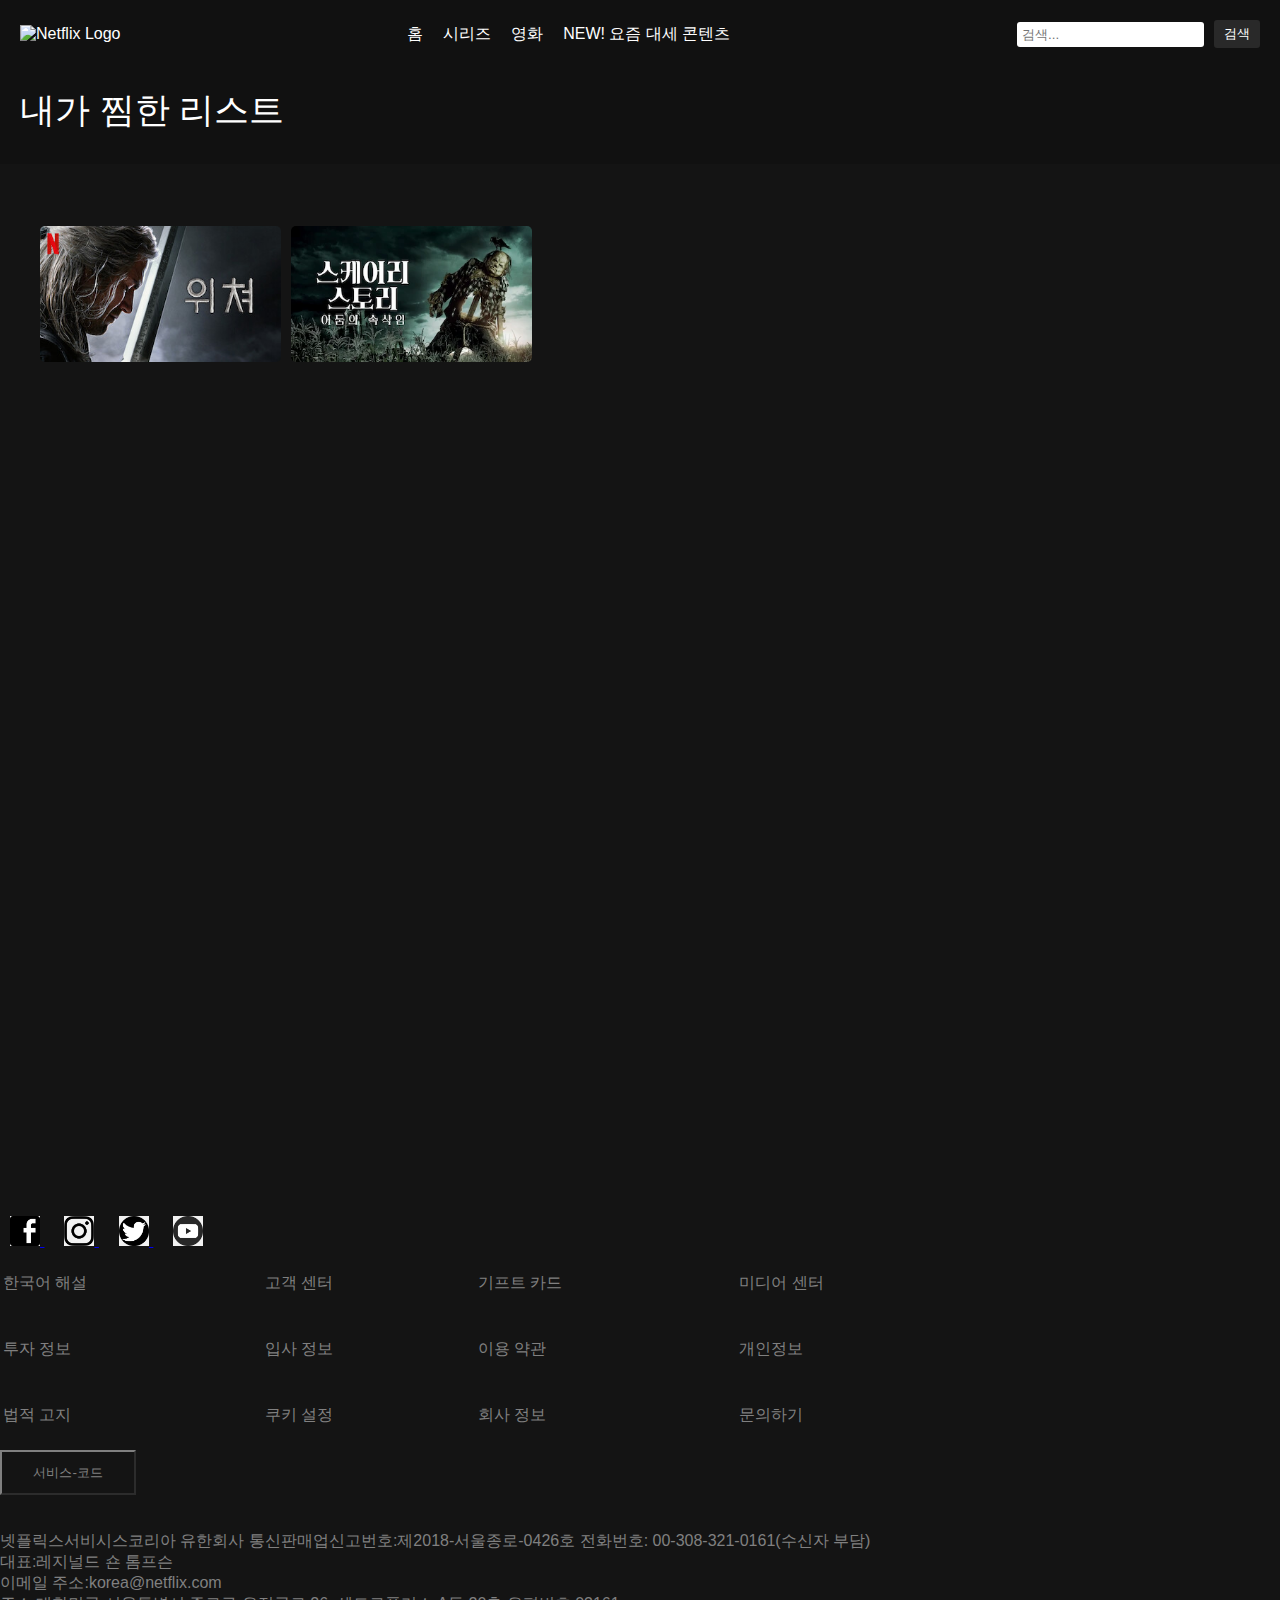
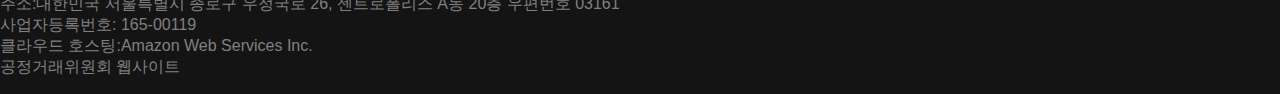
==== pages/jjim/jjim.html @ 653cf711 "ADD::ADD PAGE 내가 찜한 리스트 페이지 추가 및 완성" ====
<!DOCTYPE html>
<html lang="en">
<head>
    <meta charset="UTF-8">
    <meta name="viewport" content="width=device-width, initial-scale=1.0">
    <title>홈 - 넷플릭스</title>
    <link rel="stylesheet" href="jjim.css">
</head>
<body>
    <header>
        <div class="top-section">
            <div class="logo">
                <img src="https://upload.wikimedia.org/wikipedia/commons/0/08/Netflix_2015_logo.svg" alt="Netflix Logo">
            </div>
            <nav>
                <ul>
                    <li><a href="C:\Users\User\Desktop\코딩\html\netflix\pages\index\index.html">홈</a></li>
                    <li><a href="C:\Users\User\Desktop\코딩\html\netflix\pages\index\index.html">시리즈</a></li>
                    <li><a href="#" onclick="scrollToTop(event)">영화</a></li>
                    <li><a href="C:\Users\User\Desktop\코딩\html\netflix\pages\new\new.html">NEW! 요즘 대세 콘텐츠</a></li>
                </ul>
            </nav>
            <div class="search-bar">
                <input type="text" id="search-input" placeholder="검색...">
                <button type="button" onclick="searchMovie()">검색</button>
            </div>
        </div>
        <div class="bottom-section">
            <nav>
                <ul>
                    <li><a href="C:\Users\User\Desktop\코딩\html\netflix\pages\jjim\jjim.html"><span style="font-size: 26pt;">내가 찜한 리스트</span></a></li>
                </ul>
            </nav>
        </div>
    </header>
    <main>
        <br>
        <br>
        <br>
        <br>
        <br>
        <br>
        <br>
        <section class="row">
            <div class="row-wrapper">
                <div class="row-inner">
                    <div class="movie">
                        <img src="../../assets/image/jjim-image 1.jpg" alt="Watching Movie 1">
                    </div>
                    <div class="movie">
                        <img src="../../assets/image/jjim-image 2.webp" alt="Watching Movie 2">
                    </div>
                </div>
            </div>
        </section>
        <br>
        <br>
        <br>
        <br>
        <br>
        <br>
        <br>
        <br>
        <br>
        <br>
        <br>
        <br>
        <br>
        <br>
        <br>
        <br>
        <br>
        <br>
        <br>
        <br>
        <br>
        <br>
        <br>
        <br>
        <br>
        <br>
        <br>
        <br>
        <br>
        <br>
        <br>
        <br>
        <br>
        <br>
        <br>
        <br>
        <br>
        <br>
        <br>
        <br>
        <br>
        <br>
        <br>
        <br>
        <br>

    </main>
    <footer>
        <div class="social-media">
            <a href="https://www.facebook.com/netflixkr" target="_blank">
                <img src="../../assets/icon/facebook.png" alt="Facebook Logo">
            </a>
            <a href="https://www.instagram.com/netflixkr/" target="_blank">
                <img src="../../assets/icon/instagram.png" alt="Instagram Logo">
            </a>
            <a href="https://twitter.com/netflixkr" target="_blank">
                <img src="../../assets/icon/twitter.png" alt="Twitter Logo">
            </a>
            <a href="https://www.youtube.com/user/NetflixKR" target="_blank">
                <img src="../../assets/icon/youtube.png" alt="YouTube Logo">
            </a>
        </div>
        <div class="outlink-table">
            <table width="1000" height="200"> 
                <tr>
                    <td><a href="file:///C:/Users/User/Desktop/%EC%BD%94%EB%94%A9/html/netflix/pages/index/index.html">한국어 해설</a></td>
                    <td><a href="https://help.netflix.com/ko">고객 센터</a></td>
                    <td><a href="https://www.netflix.com/kr/redeem">기프트 카드</a></td>
                    <td><a href="https://media.netflix.com/ko/">미디어 센터</a></td>
                </tr>
                <tr>
                    <td><a href="https://ir.netflix.net/ir-overview/profile/default.aspx">투자 정보</a></td>
                    <td><a href="https://jobs.netflix.com/">입사 정보</a></td>
                    <td><a href="https://help.netflix.com/legal/termsofuse">이용 약관</a></td>
                    <td><a href="https://help.netflix.com/legal/privacy">개인정보</a></td>
                </tr>
                <tr>
                    <td><a href="https://help.netflix.com/legal/notices">법적 고지</a></td>
                    <td><span style="color: #808080;">쿠키 설정</span></td>
                    <td><a href="https://help.netflix.com/ko/node/134094">회사 정보</a></td>
                    <td><a href="https://help.netflix.com/ko/contactus">문의하기</a></td>
                </tr>
            </table>
        </div>
        <button id="service-code-btn">서비스-코드</button>
    </footer>
    <p class="explain"><span style="color: #808080;">넷플릭스서비시스코리아 유한회사 통신판매업신고번호:제2018-서울종로-0426호 전화번호: 00-308-321-0161(수신자 부담)<br>대표:레지널드 숀 톰프슨<br>이메일 주소:korea@netflix.com<br>주소:대한민국 서울특별시 종로구 우정국로 26, 센트로폴리스 A동 20층 우편번호 03161<br>사업자등록번호: 165-00119<br>클라우드 호스팅:Amazon Web Services Inc.<br>공정거래위원회 웹사이트</span></p>
    <script src="jjim.js"></script>
</body>
</html>
---- pages/jjim/jjim.css ----
body {
    margin: 0;
    font-family: Arial, sans-serif;
    background-color: #141414;
    color: white;
    padding-top: 80px;
}

header {
    background-color: #111;
    position: fixed;
    top: 0;
    width: 100%;
    z-index: 1000;
    box-sizing: border-box; 
    padding-bottom: 10px; /* Add some padding to separate the two sections */
}

header .top-section,
header .bottom-section {
    display: flex;
    justify-content: space-between;
    align-items: center;
    padding: 20px;
}

.logo img {
    width: 100px;
}

nav ul {
    list-style: none;
    display: flex;
    gap: 20px;
    padding: 0;
    margin: 0;
}

nav a {
    color: white;
    text-decoration: none;
}

.search-bar {
    display: flex;
    align-items: center;
    gap: 10px;
}

.search-bar input {
    padding: 5px;
    border: none;
    border-radius: 3px;
}

.search-bar button {
    padding: 5px 10px;
    border: none;
    border-radius: 3px;
    background-color: rgba(51, 51, 51, 0.7);
    color: white;
    cursor: pointer;
}

.search-bar button:hover {
    background-color: rgba(51, 51, 51, 0.9);
}

.hero {
    position: relative;
    height: 70vh;
    background: url('../../assets/image/backgrownd-image.webp') center/cover no-repeat;
    display: flex;
    flex-direction: column;
    justify-content: center;
    align-items: flex-start;
    padding-left: 40px;
    text-align: left;
    color: white;
}

.hero .inner-image {
    height: 192.96px;
    width: 482.4px;
}

.hero .buttons {
    display: flex;
    gap: 10px;
    margin-top: 20px;
}

.hero .play-button {
    padding: 10px 20px;
    font-size: 1em;
    border: none;
    cursor: pointer;
    background-color: white;
    color: black;
    border-radius: 5px;
}

.hero .info-button .info-icon{
    font-size: 1.2em;
}

.hero .info-button {
    padding: 10px 20px;
    font-size: 1em;
    border: none;
    cursor: pointer;
    background-color: rgba(51, 51, 51, 0.7);
    color: white;
    border-radius: 5px;
}

.hero .play-button:hover,
.hero .info-button:hover {
    background-color: rgba(51, 51, 51, 0.9);
}

.row {
    margin: 20px 0;
}

.row h2 {
    margin: 0 0 10px 20px;
}

.row-wrapper {
    position: relative;
    overflow: hidden;
}

.row-inner {
    display: flex;
    justify-content: flex-start;
    overflow-x: hidden;
    scroll-behavior: smooth;
    padding: 0 40px;
}

.movie {
    min-width: 241.128px;
    margin-right: 10px;
}

.movie img {
    width: 241.128px;
    height: 135.768px;
    border-radius: 5px;
}

.scroll-button {
    position: absolute;
    top: 50%;
    transform: translateY(-50%);
    background-color: rgba(0, 0, 0, 0.5);
    border: none;
    color: white;
    padding: 10px;
    cursor: pointer;
    z-index: 100;
}

.left-button {
    left: 0;
}

.right-button {
    right: 0;
}

.scroll-button:hover {
    background-color: rgba(0, 0, 0, 0.8);
}

.row-inner::-webkit-scrollbar {
    display: none;
}

.row-inner {
    -ms-overflow-style: none;
    scrollbar-width: none;
}

footer {
    background-color: #141414;
    padding: 20px 0;
    display: flex;
    flex-direction: column;
}

footer .social-media a {
    margin: 10px;
}

footer .left-aligned {
    display: flex;
    flex-direction: column;
    align-items: flex-start;
}

footer .social-media img {
    width: 30px;
    height: 30px;
}

footer .social-media img:hover {
    transform: scale(1.2);
}

footer table td a {
    color: #808080;
    text-decoration: none;
}

footer #service-code-btn {
    background-color: #141414;
    color: #808080;
    border-color: #808080;
    width: 136.36px;
    height: 45.53px;
    cursor: pointer;
}

footer #service-code {
    font-size: 1.2em;
}
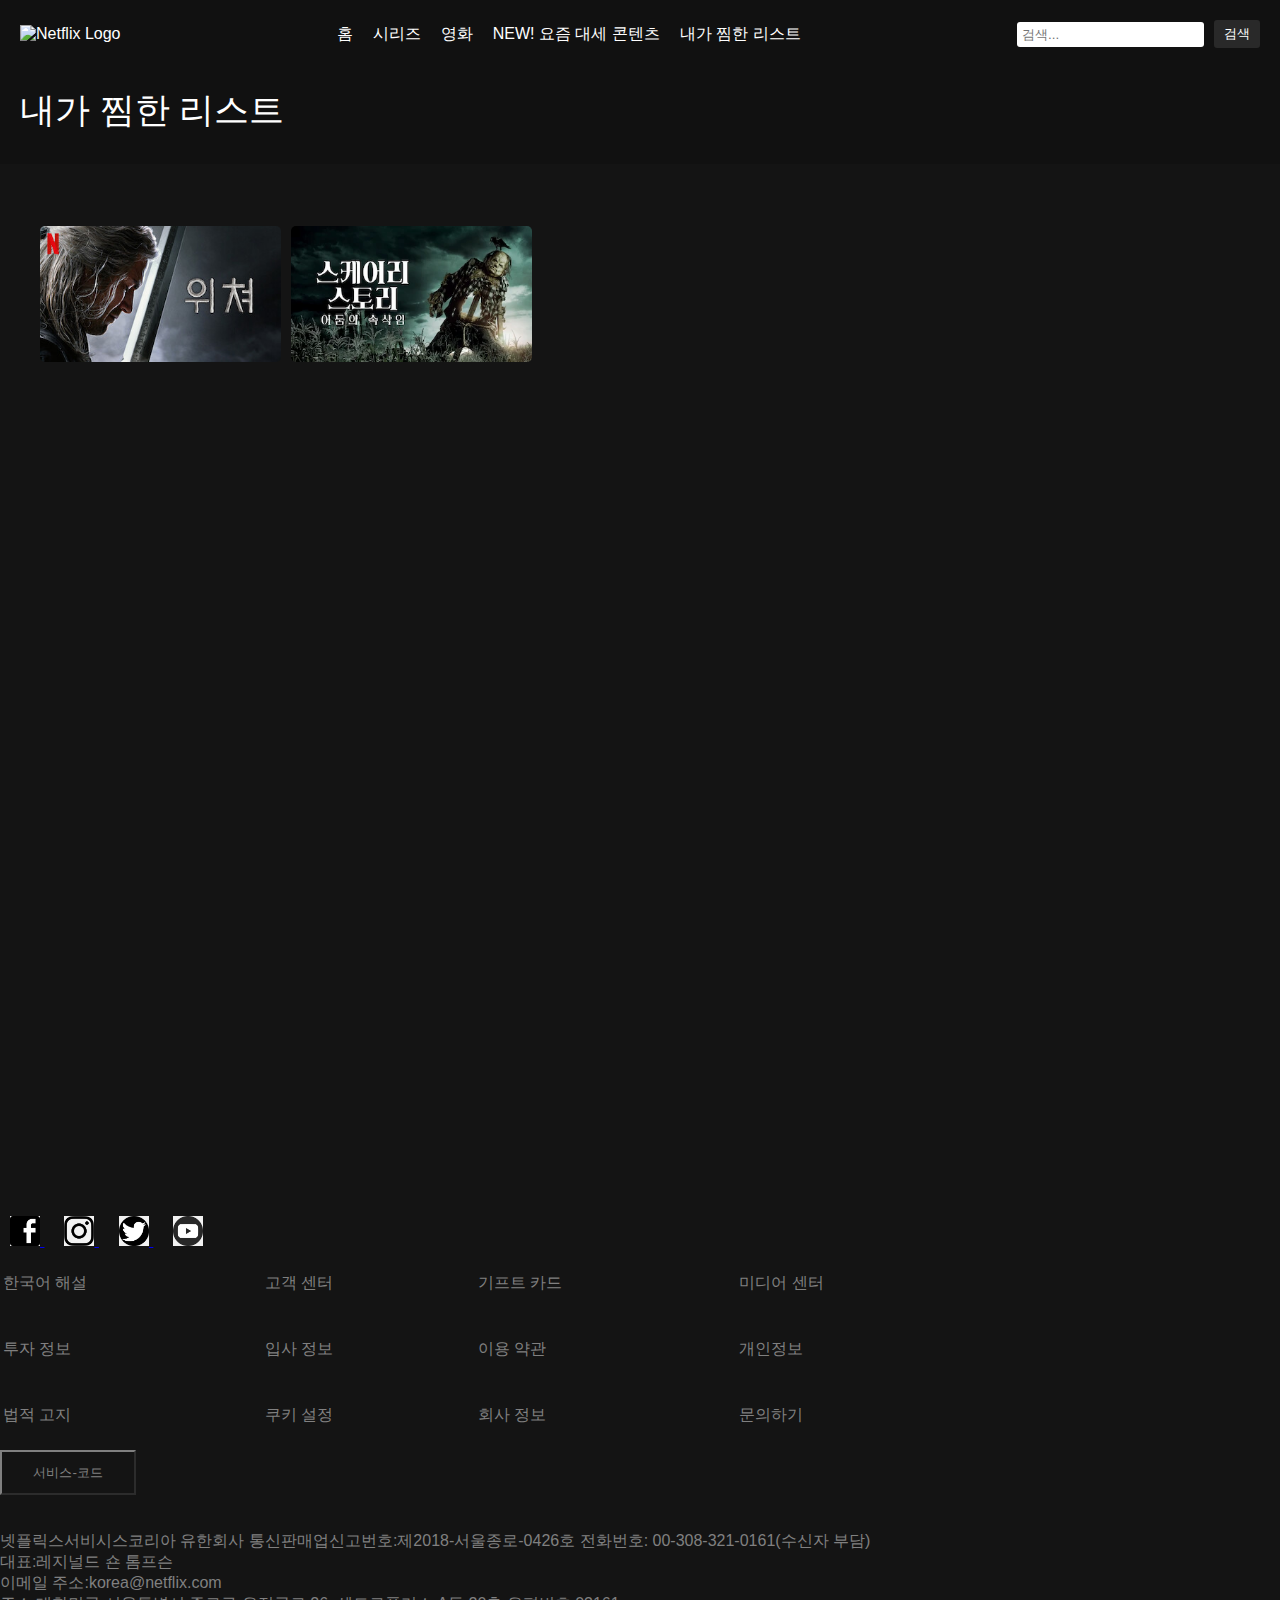
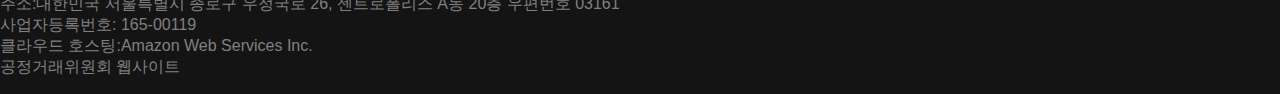
==== commit 09347ee7: "ADD::TWO PAGES ADDED 영화 페이지 추가 시리즈 페이지 추가" ====
--- a/pages/jjim/jjim.html
+++ b/pages/jjim/jjim.html
@@ -16,8 +16,9 @@
                 <ul>
                     <li><a href="C:\Users\User\Desktop\코딩\html\netflix\pages\index\index.html">홈</a></li>
                     <li><a href="C:\Users\User\Desktop\코딩\html\netflix\pages\index\index.html">시리즈</a></li>
-                    <li><a href="#" onclick="scrollToTop(event)">영화</a></li>
+                    <li><a href="C:\Users\User\Desktop\코딩\html\netflix\pages\movie\movie.html">영화</a></li>
                     <li><a href="C:\Users\User\Desktop\코딩\html\netflix\pages\new\new.html">NEW! 요즘 대세 콘텐츠</a></li>
+                    <li><a href="#" onclick="scrollToTop(event)">내가 찜한 리스트</a></li>
                 </ul>
             </nav>
             <div class="search-bar">
@@ -28,7 +29,7 @@
         <div class="bottom-section">
             <nav>
                 <ul>
-                    <li><a href="C:\Users\User\Desktop\코딩\html\netflix\pages\jjim\jjim.html"><span style="font-size: 26pt;">내가 찜한 리스트</span></a></li>
+                    <li><span style="font-size: 26pt;">내가 찜한 리스트</span></li>
                 </ul>
             </nav>
         </div>
